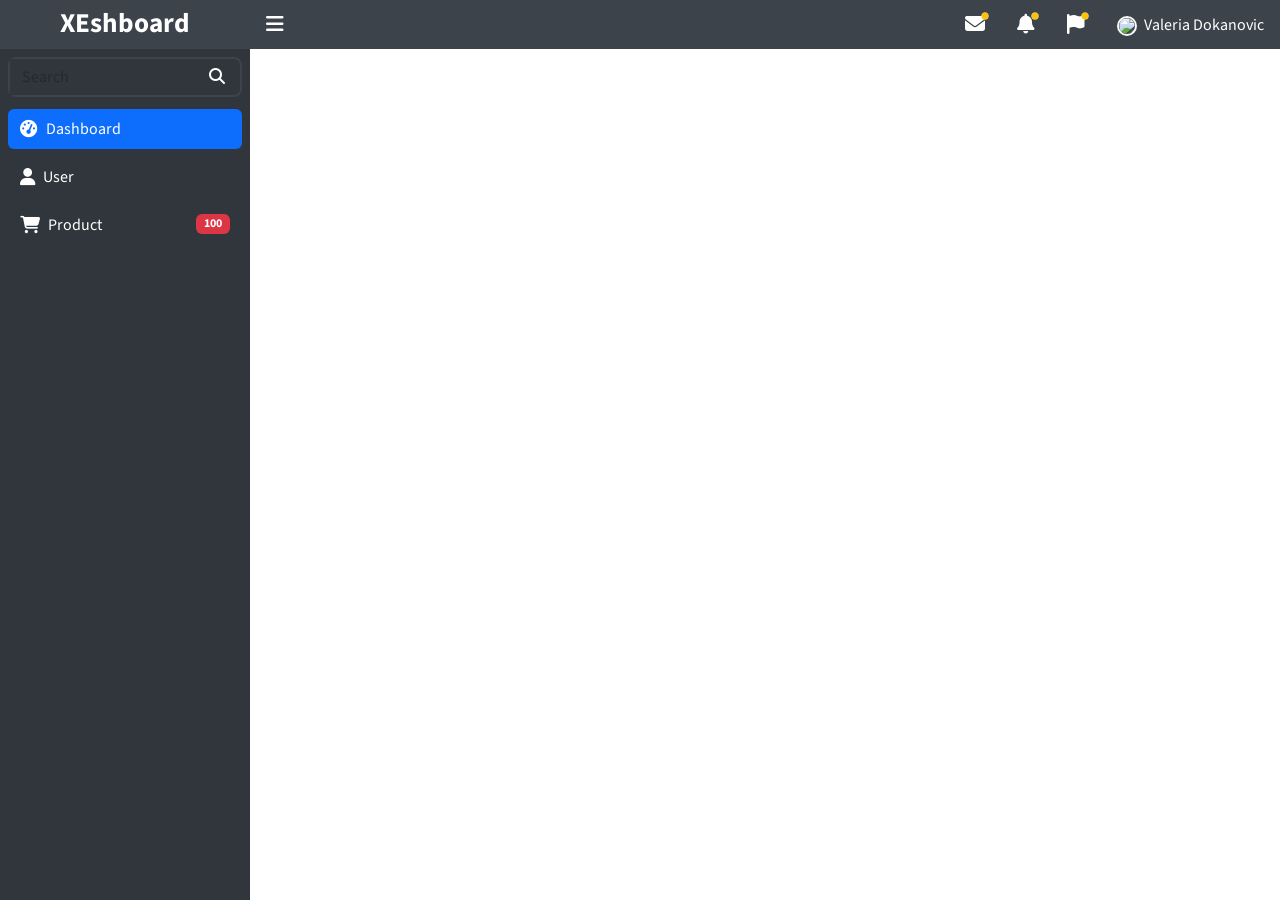
==== index.html @ 542c73c1 "basic file system and basic structure" ====
<!DOCTYPE html>
<html lang="en">

<head>
    <meta charset="UTF-8">
    <meta http-equiv="X-UA-Compatible" content="IE=edge">
    <!-- <meta http-equiv="refresh" content="1"> -->
    <meta name="viewport" content="width=device-width, initial-scale=1.0">
    <link href="https://cdn.jsdelivr.net/npm/bootstrap@5.0.2/dist/css/bootstrap.min.css" rel="stylesheet" integrity="sha384-EVSTQN3/azprG1Anm3QDgpJLIm9Nao0Yz1ztcQTwFspd3yD65VohhpuuCOmLASjC" crossorigin="anonymous">
    <!-- <link rel="stylesheet" href="asset/lib/bs5/bootstrap.min.css"> -->
    <link rel="stylesheet" href="asset/css/style.css">
    <title>XEshboard</title>
</head>

<body>
    <div class="d-flex" id="body-wrapper" data-layout="normal">
        <!-- LEFT BAR START -->
        <section id="left-bar" class="bg-dark-n1">
            <div id="left-bar-in" class="d-flex flex-column h-100">
                <!-- Branding -->
                <div id="lb-brand" class="py-1 bg-dark-n2 text-center text-white fw-bold m-0">
                    <span>XEshboard</span>
                </div>
                <!-- Search Bar -->
                <div id="lb-search-bar"
                    class="d-flex mx-2 my-2 border border-2 rounded-3 border-dark-n2">
                    <div class="w-80">
                        <input type="text"
                            class="form-control shadow-none bg-dark-n1 border-0 text-white w-100 h-100 rounded-0"
                            placeholder="Search">
                    </div>
                    <div class="w-20">
                        <button class="btn btn-outline-primary w-100 h-100 border-0 shadow-none rounded-0 rounded-end text-white">
                            <i class="fas fa-search"></i>
                        </button>
                    </div>
                </div>
                <!-- Left Bar Items -->
                <div id="lb-items">
                    <!-- Simple Element (active) -->
                    <div class="d-flex">
                        <span
                            class="active btn btn-outline-primary d-flex align-items-center w-100 mx-2 my-1 py-2 text-white border-0 text-start">
                            <i class="fas fa-tachometer-alt lb-item-icon"></i>
                            <span class="name ms-2">Dashboard</span>
                        </span>
                    </div>

                    <!-- Simple Element (active) -->
                    <div class="d-flex">
                        <span
                            class="btn btn-outline-primary d-flex align-items-center w-100 mx-2 my-1 py-2 text-white border-0 text-start">
                            <i class="fas fa-user lb-item-icon"></i>
                            <span class="name ms-2">User</span>
                        </span>
                    </div>
                    <!-- Simple Element (with badge) -->
                    <div class="d-flex">
                        <span
                            class="btn btn-outline-primary d-flex align-items-center w-100 mx-2 my-1 py-2 text-white border-0 text-start">
                            <i class="fas fa-cart-shopping lb-item-icon"></i>
                            <span class="name ms-2">Product</span>
                            <span class="badge bg-danger ms-auto">100</span>
                        </span>
                    </div>
                    
                </div>

            </div>
        </section>
        <!-- LEFT BAR END -->

        <!-- MIDDLE SECTION START -->
        <section id="middleSection" class="d-flex w-100 h-100">

            <!-- TOP BAR START -->
            <section id="top-bar" class="bg-dark-n2 w-100 d-flex">
                <!-- Left Bar Close Toggle -->
                <button class="btn btn-outline-primary border-0 rounded-0 text-white px-3 shadow-none">
                    <i class="fas fa-bars fa-lg"></i>
                </button>
                <!-- Message Dropdown -->
                <button class="ms-auto btn btn-outline-primary border-0 rounded-0 text-white px-3 shadow-none">
                    <i class="fas fa-envelope fa-lg position-relative">
                        <span class="indicator"></span>
                    </i>
                </button>
                <!-- Notifications Dropdown -->
                <button class="btn btn-outline-primary border-0 rounded-0 text-white px-3 shadow-none">
                    <i class="fas fa-bell fa-lg position-relative">
                        <span class="indicator"></span>
                    </i>
                </button>
                <!-- Task Dropdown -->
                <button class="btn btn-outline-primary border-0 rounded-0 text-white px-3 shadow-none">
                    <i class="fas fa-flag fa-lg position-relative">
                        <span class="indicator"></span>
                    </i>
                </button>
                <!-- Profile -->
                <Button class="btn btn-outline-primary border-0 rounded-0 text-white px-3 shadow-none py-1">
                    <img src="https://randomuser.me/api/portraits/women/54.jpg" class="rounded-circle img-fluid h-100 border border-light border-2">
                    <span class="ms-1">Valeria Dokanovic</span>
                </Button>
            </section>
            <!-- TOP BAR END -->

            <!-- CONTENT START -->
            <section id="content">

            </section>
            <!-- CONTENT END -->


        </section>
        <!-- MIDDLE SECTION START -->
    </div>



    <script src="https://cdn.jsdelivr.net/npm/bootstrap@5.0.2/dist/js/bootstrap.bundle.min.js" integrity="sha384-MrcW6ZMFYlzcLA8Nl+NtUVF0sA7MsXsP1UyJoMp4YLEuNSfAP+JcXn/tWtIaxVXM" crossorigin="anonymous"></script>
    <!-- <script src="asset/lib/bs5/bootstrap.bundle.min.js"></script> -->
    <script src="asset/js/main.js"></script>


    <!-- Adding icons and fonts at end -->
    <link rel="stylesheet" href="https://cdnjs.cloudflare.com/ajax/libs/font-awesome/6.1.2/css/all.min.css" integrity="sha512-1sCRPdkRXhBV2PBLUdRb4tMg1w2YPf37qatUFeS7zlBy7jJI8Lf4VHwWfZZfpXtYSLy85pkm9GaYVYMfw5BC1A==" crossorigin="anonymous" referrerpolicy="no-referrer" />
    <!-- <link rel="stylesheet" href="asset/lib/fa6/css/all.min.css"> -->
    <link rel="stylesheet"
        href="https://fonts.googleapis.com/css?family=Source+Sans+Pro:300,400,400i,700&amp;display=fallback">
</body>

</html>
---- asset/css/style.css ----
/* 
Rules for writing CSS
1- Donot use camelCase or PascalCase
2- Use following naming converntion :

.elem-name
#elem-name

3- Avoid !important but use it when replacing bootstrap value

*/


* {
    font-family: "Source Sans Pro", -apple-system, BlinkMacSystemFont, "Segoe UI", Roboto, "Helvetica Neue", Arial, sans-serif, "Apple Color Emoji", "Segoe UI Emoji", "Segoe UI Symbol";
}

/* //////////// */
/* Normal LAYOUT */
/* //////////// */

#body-wrapper[data-layout='normal'] {
    min-height: 100vh;
    overflow: hidden auto;
}

/* //////////// */
/* FIXED LAYOUT */
/* //////////// */
#body-wrapper[data-layout='fixed'] {
    min-height: 100vh;
    max-height: 100vh;
    overflow: hidden;
}

#body-wrapper[data-layout='fixed'] #lb-items {
    overflow: visible auto;
}

/* //////////// */
/* Left bar */
/* //////////// */
#left-bar {
    /* z-index: 5; */
    /* box-shadow: 7px 0px 20px -12px black; */
    height: auto;
}

#left-bar-in {
    will-change: width;
    width: 250px;
}

#lb-items>div {
    color: var(--bs-light) !important;
}

#lb-brand {
    font-size: 1.7rem;
}

.lb-item-icon {
    font-size: 1.1rem;
}

/* //////////// */
/* Top bar */
/* //////////// */
#top-bar {
    /* z-index: 10; */
    height: 49px;
}

.indicator::before {
    border: 2px solid var(--bs-light);
    animation: indicator 2s ease infinite;
}

.indicator::after {
    background-color: var(--bs-warning);
}

.indicator::before,
.indicator::after {
    content: '';
    border-radius: 50%;
    transform: translate(-50%,-50%);
    width: 7px;
    height: 7px;
    bottom: 100%;
    left: 100%;
    position: absolute;
    transition: transform 0.5s;
}



/* //////////// */
/* Utilities */
/* //////////// */
.bg-dark-n1 {
    background-color: #30363c !important;
}

.bg-dark-n2 {
    background-color: #3c434b !important;
}

.border-dark-n2 {
    border-color: #3c434b !important;
}

.w-80 {
    width: 80% !important;
}

.w-20 {
    width: 20% !important;
}


/* //////////// */
/* Animations */
/* //////////// */
/* using indicator in top bar items */
@keyframes indicator { 
    0% {
        transform: translate(-50%,-50%) scale(1, 1);
        opacity: 1;
    }


    20% {
        opacity: 1;
    }

    100% {
        transform: translate(-50%,-50%) scale(3, 3);
        opacity: 0;
    }
}

@keyframes blink {
    0% {
        opacity: 0;
    }

    50% {
        opacity: 1;
    }

    100% {
        opacity: 0;
    }
}
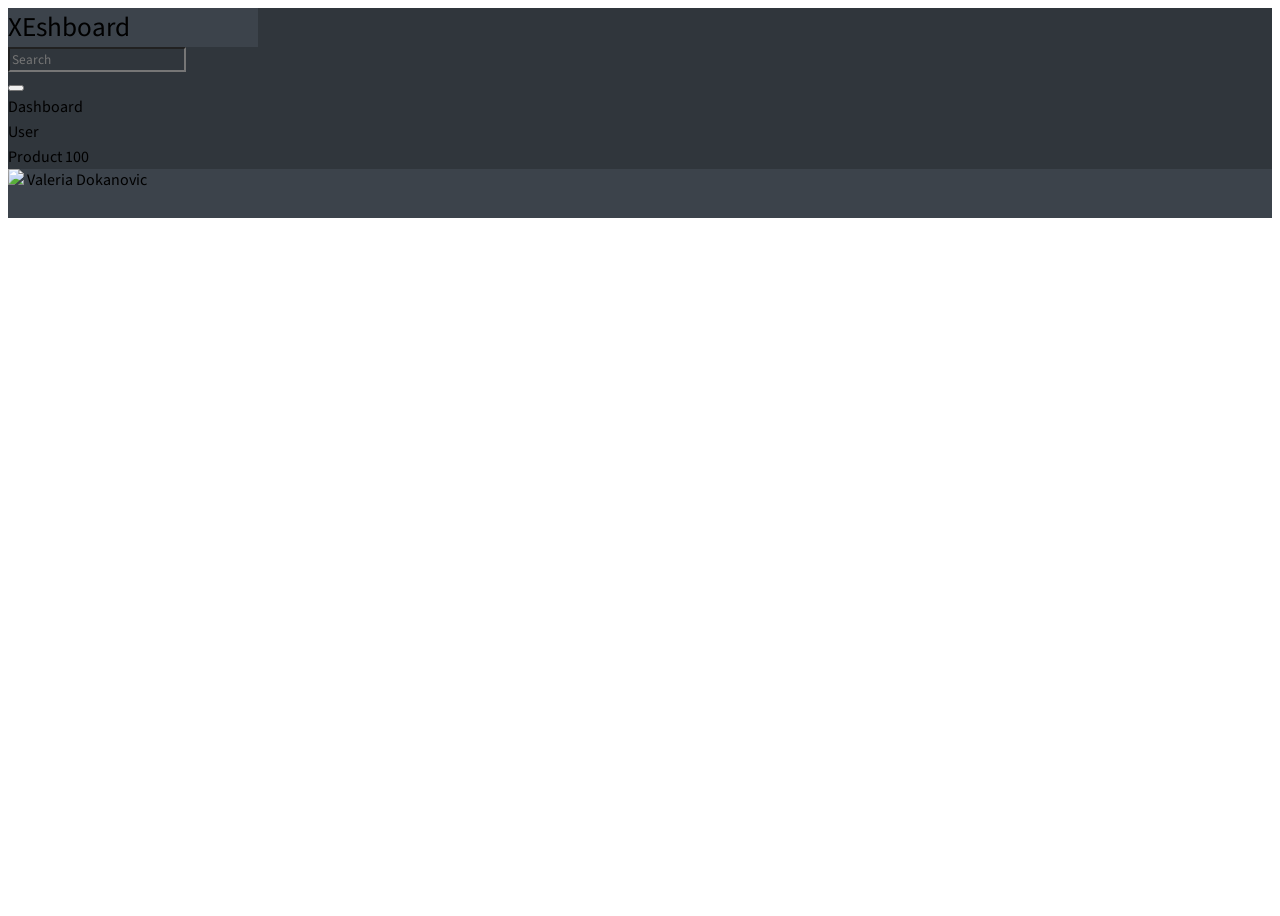
==== commit b5c27a28: "completed topbar and leftbar without functionality" ====
--- a/index.html
+++ b/index.html
@@ -6,8 +6,8 @@
     <meta http-equiv="X-UA-Compatible" content="IE=edge">
     <!-- <meta http-equiv="refresh" content="1"> -->
     <meta name="viewport" content="width=device-width, initial-scale=1.0">
-    <link href="https://cdn.jsdelivr.net/npm/bootstrap@5.0.2/dist/css/bootstrap.min.css" rel="stylesheet" integrity="sha384-EVSTQN3/azprG1Anm3QDgpJLIm9Nao0Yz1ztcQTwFspd3yD65VohhpuuCOmLASjC" crossorigin="anonymous">
-    <!-- <link rel="stylesheet" href="asset/lib/bs5/bootstrap.min.css"> -->
+    <!-- <link href="https://cdn.jsdelivr.net/npm/bootstrap@5.0.2/dist/css/bootstrap.min.css" rel="stylesheet" integrity="sha384-EVSTQN3/azprG1Anm3QDgpJLIm9Nao0Yz1ztcQTwFspd3yD65VohhpuuCOmLASjC" crossorigin="anonymous"> -->
+    <link rel="stylesheet" href="asset/lib/bs5/bootstrap.min.css">
     <link rel="stylesheet" href="asset/css/style.css">
     <title>XEshboard</title>
 </head>
@@ -72,36 +72,35 @@
 
         <!-- MIDDLE SECTION START -->
         <section id="middleSection" class="d-flex w-100 h-100">
-
             <!-- TOP BAR START -->
-            <section id="top-bar" class="bg-dark-n2 w-100 d-flex">
+            <section id="top-bar" class="bg-dark-n2 w-100 d-flex text-white">
                 <!-- Left Bar Close Toggle -->
-                <button class="btn btn-outline-primary border-0 rounded-0 text-white px-3 shadow-none">
+                <div class="btn btn-outline-primary border-0 rounded-0 px-3 d-flex align-items-center text-white">
                     <i class="fas fa-bars fa-lg"></i>
-                </button>
+                </div>
                 <!-- Message Dropdown -->
-                <button class="ms-auto btn btn-outline-primary border-0 rounded-0 text-white px-3 shadow-none">
+                <div class="ms-auto btn btn-outline-primary border-0 rounded-0 px-3 d-flex align-items-center text-white">
                     <i class="fas fa-envelope fa-lg position-relative">
                         <span class="indicator"></span>
                     </i>
-                </button>
+                </div>
                 <!-- Notifications Dropdown -->
-                <button class="btn btn-outline-primary border-0 rounded-0 text-white px-3 shadow-none">
+                <div class="btn btn-outline-primary border-0 rounded-0 px-3 d-flex align-items-center text-white">
                     <i class="fas fa-bell fa-lg position-relative">
                         <span class="indicator"></span>
                     </i>
-                </button>
+                </div>
                 <!-- Task Dropdown -->
-                <button class="btn btn-outline-primary border-0 rounded-0 text-white px-3 shadow-none">
-                    <i class="fas fa-flag fa-lg position-relative">
+                <div class="btn btn-outline-primary border-0 rounded-0 px-3 d-flex align-items-center text-white">
+                    <i class="fas fa-tasks-alt fa-lg position-relative">
                         <span class="indicator"></span>
                     </i>
-                </button>
+                </div>
                 <!-- Profile -->
-                <Button class="btn btn-outline-primary border-0 rounded-0 text-white px-3 shadow-none py-1">
+                <div class="btn btn-outline-primary border-0 rounded-0 px-2 d-flex align-items-center text-white">
                     <img src="https://randomuser.me/api/portraits/women/54.jpg" class="rounded-circle img-fluid h-100 border border-light border-2">
                     <span class="ms-1">Valeria Dokanovic</span>
-                </Button>
+                </div>
             </section>
             <!-- TOP BAR END -->
 
@@ -118,14 +117,14 @@
 
 
 
-    <script src="https://cdn.jsdelivr.net/npm/bootstrap@5.0.2/dist/js/bootstrap.bundle.min.js" integrity="sha384-MrcW6ZMFYlzcLA8Nl+NtUVF0sA7MsXsP1UyJoMp4YLEuNSfAP+JcXn/tWtIaxVXM" crossorigin="anonymous"></script>
-    <!-- <script src="asset/lib/bs5/bootstrap.bundle.min.js"></script> -->
+    <!-- <script src="https://cdn.jsdelivr.net/npm/bootstrap@5.0.2/dist/js/bootstrap.bundle.min.js" integrity="sha384-MrcW6ZMFYlzcLA8Nl+NtUVF0sA7MsXsP1UyJoMp4YLEuNSfAP+JcXn/tWtIaxVXM" crossorigin="anonymous"></script> -->
+    <script src="asset/lib/bs5/bootstrap.bundle.min.js"></script>
     <script src="asset/js/main.js"></script>
 
 
     <!-- Adding icons and fonts at end -->
-    <link rel="stylesheet" href="https://cdnjs.cloudflare.com/ajax/libs/font-awesome/6.1.2/css/all.min.css" integrity="sha512-1sCRPdkRXhBV2PBLUdRb4tMg1w2YPf37qatUFeS7zlBy7jJI8Lf4VHwWfZZfpXtYSLy85pkm9GaYVYMfw5BC1A==" crossorigin="anonymous" referrerpolicy="no-referrer" />
-    <!-- <link rel="stylesheet" href="asset/lib/fa6/css/all.min.css"> -->
+    <!-- <link rel="stylesheet" href="https://cdnjs.cloudflare.com/ajax/libs/font-awesome/6.1.2/css/all.min.css" integrity="sha512-1sCRPdkRXhBV2PBLUdRb4tMg1w2YPf37qatUFeS7zlBy7jJI8Lf4VHwWfZZfpXtYSLy85pkm9GaYVYMfw5BC1A==" crossorigin="anonymous" referrerpolicy="no-referrer" /> -->
+    <link rel="stylesheet" href="asset/lib/fa6/css/all.min.css">
     <link rel="stylesheet"
         href="https://fonts.googleapis.com/css?family=Source+Sans+Pro:300,400,400i,700&amp;display=fallback">
 </body>
--- a/asset/css/style.css
+++ b/asset/css/style.css
@@ -70,6 +70,10 @@
     /* z-index: 10; */
     height: 49px;
 }
+
+/* #top-bar > div{
+    line-height: attr(height);
+} */
 
 .indicator::before {
     border: 2px solid var(--bs-light);
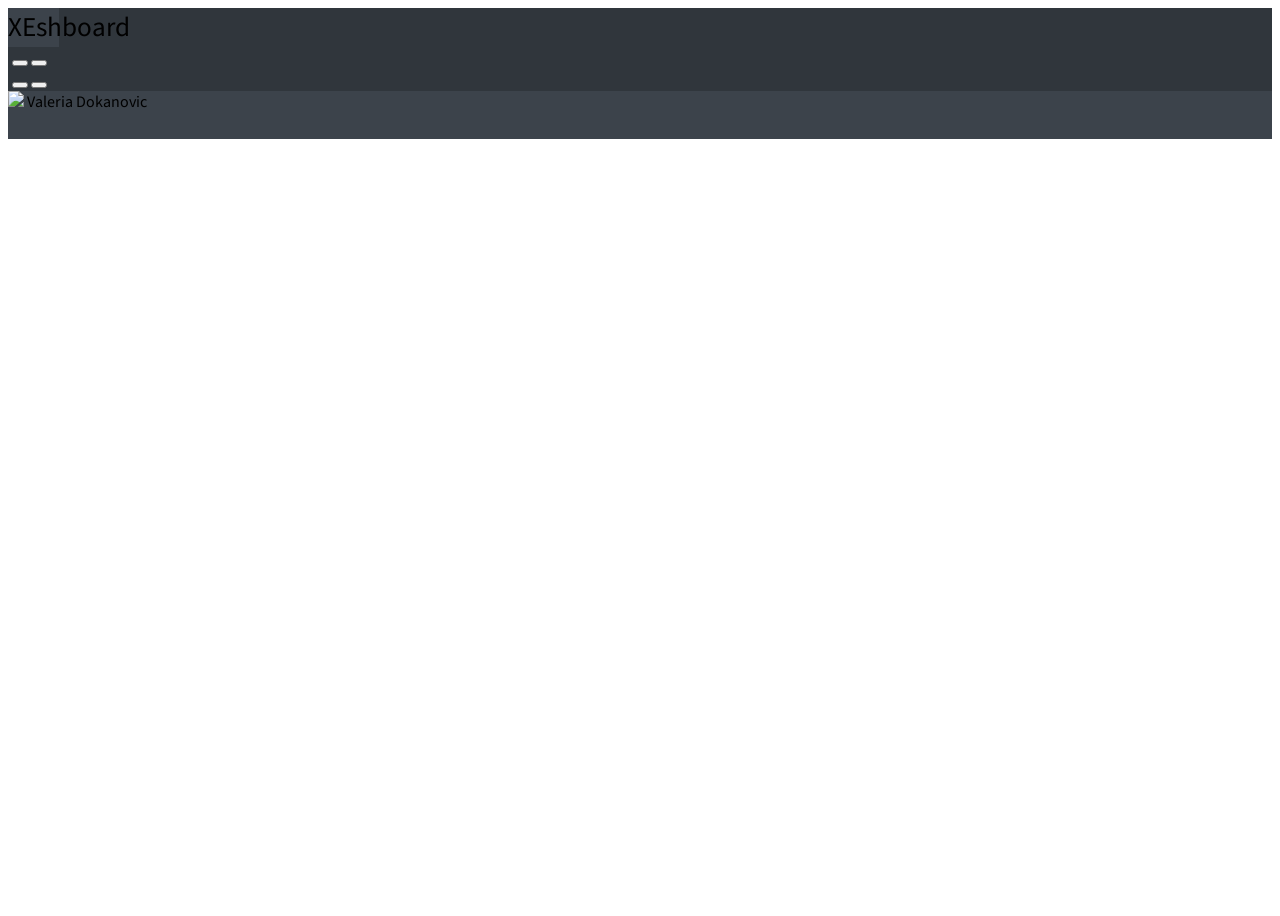
==== commit e3471030: "left bar complete" ====
--- a/index.html
+++ b/index.html
@@ -15,8 +15,8 @@
 <body>
     <div class="d-flex" id="body-wrapper" data-layout="normal">
         <!-- LEFT BAR START -->
-        <section id="left-bar" class="bg-dark-n1">
-            <div id="left-bar-in" class="d-flex flex-column h-100">
+        <section id="left-bar" class="bg-dark-n1" data-display="compact">
+            <div id="left-bar-in" class="d-flex flex-column h-100 position-relative">
                 <!-- Branding -->
                 <div id="lb-brand" class="py-1 bg-dark-n2 text-center text-white fw-bold m-0">
                     <span>XEshboard</span>
@@ -38,33 +38,46 @@
                 <!-- Left Bar Items -->
                 <div id="lb-items">
                     <!-- Simple Element (active) -->
-                    <div class="d-flex">
-                        <span
-                            class="active btn btn-outline-primary d-flex align-items-center w-100 mx-2 my-1 py-2 text-white border-0 text-start">
-                            <i class="fas fa-tachometer-alt lb-item-icon"></i>
-                            <span class="name ms-2">Dashboard</span>
-                        </span>
-                    </div>
-
-                    <!-- Simple Element (active) -->
-                    <div class="d-flex">
-                        <span
-                            class="btn btn-outline-primary d-flex align-items-center w-100 mx-2 my-1 py-2 text-white border-0 text-start">
-                            <i class="fas fa-user lb-item-icon"></i>
-                            <span class="name ms-2">User</span>
-                        </span>
+                    <div class="active btn btn-outline-primary d-flex align-items-center mx-2 my-1 py-2 text-white border-0">
+                        <i class="fas fa-tachometer-alt"></i>
+                        <span class="name ms-2">Dashboard</span>
+                    </div>
+                    <!-- Simple Element -->
+                    <div class="btn btn-outline-primary d-flex align-items-center mx-2 my-1 py-2 text-white border-0">
+                        <i class="fas fa-user"></i>
+                        <span class="name ms-2">User</span>
                     </div>
                     <!-- Simple Element (with badge) -->
-                    <div class="d-flex">
-                        <span
-                            class="btn btn-outline-primary d-flex align-items-center w-100 mx-2 my-1 py-2 text-white border-0 text-start">
-                            <i class="fas fa-cart-shopping lb-item-icon"></i>
-                            <span class="name ms-2">Product</span>
-                            <span class="badge bg-danger ms-auto">100</span>
-                        </span>
+                    <div class="btn btn-outline-primary d-flex align-items-center mx-2 my-1 py-2 text-white border-0">
+                        <i class="fas fa-cart-shopping"></i>
+                        <span class="name ms-2">Product</span>
+                        <span class="badge bg-danger ms-auto">100</span>
                     </div>
                     
                 </div>
+                <!-- Left Bar bottom panel -->
+                <div id="lb-bottom-icons" class="d-flex justify-content-between mt-auto border-top border-dark-n2 ">
+                    <button class="btn btn-outline-info px-3 my-2 text-white border-0"><i class="fas fa-gear fa-sm"></i></button>
+                    <button class="btn btn-outline-success px-3 my-2 text-white border-0"><i class="fas fa-expand fa-sm"></i></button>
+                    <button class="btn btn-outline-warning px-3 my-2 text-white border-0"><i class="fas fa-lock fa-sm"></i></button>
+                    <button class="btn btn-outline-danger px-3 my-2 text-white border-0"><i class="fas fa-sign-out fa-sm"></i></button>
+                </div>
+                <!-- Left bar setting panel (small panel) -->
+                <div id="lb-config-panel" class="position-absolute top-50 translate-middle-y">
+                    <div class="px-1 btn-primary position-relative">
+                        <i class="fas fa-thumb-tack fa-2xs"></i>
+                        <i class="fas fa-slash fa-sm position-absolute top-50 start-50 translate-middle text-light"></i>
+                    </div>
+                    <div class="px-1 btn-primary position-relative">
+                        <i class="fas fa-arrow-alt-circle-left fa-2xs"></i>
+                        <i class="fas fa-slash fa-sm position-absolute top-50 start-50 translate-middle text-light"></i>
+                    </div>
+                    <div class="px-1 btn-primary position-relative">
+                        <i class="fas fa-mouse fa-2xs"></i>
+                        <i class="fas fa-slash fa-sm position-absolute top-50 start-50 translate-middle text-light"></i>
+                    </div>
+                </div>
+
 
             </div>
         </section>
@@ -75,31 +88,208 @@
             <!-- TOP BAR START -->
             <section id="top-bar" class="bg-dark-n2 w-100 d-flex text-white">
                 <!-- Left Bar Close Toggle -->
-                <div class="btn btn-outline-primary border-0 rounded-0 px-3 d-flex align-items-center text-white">
+                <div onclick="toggleLayout()" class="btn btn-outline-primary border-0 rounded-0 px-3 d-flex align-items-center text-white">
                     <i class="fas fa-bars fa-lg"></i>
                 </div>
                 <!-- Message Dropdown -->
-                <div class="ms-auto btn btn-outline-primary border-0 rounded-0 px-3 d-flex align-items-center text-white">
+                <div tabindex="-1" class="shadow-none ms-auto btn btn-outline-primary border-0 rounded-0 px-3 d-flex align-items-center text-white position-relative tb-item">
+                    <!-- icon -->
                     <i class="fas fa-envelope fa-lg position-relative">
                         <span class="indicator"></span>
                     </i>
+                    <!-- dropdown menu -->
+                    <div class="position-absolute top-100 end-0 text-dark bg-white shadow rounded-3 overflow-hidden tb-dropdown-menu" style="width: 19rem;">
+                        <!-- header -->
+                        <div class="py-2 bg-light-1 text-secondary">
+                            <span>You hav 10 new messages</span>
+                        </div>
+                        <!-- content -->
+                        <div>
+                            <!-- item -->
+                            <a href="#" class="d-flex align-items-center px-3 py-2 to-light-1 border-bottom">
+                                <!-- img -->
+                                <img src="https://randomuser.me/portraits/men/40.jpg" class="img-fluid rounded-circle"
+                                    style="width: 50px;height: 50px;">
+                                <!-- body -->
+                                <div class="d-flex flex-column ms-2 w-100 text-start overflow-hidden">
+                                    <!-- name & receiving-time -->
+                                    <div class="d-flex w-100 align-items-center">
+                                        <span class="fw-bold text-black-50">kevin Mitnick</span>
+                                        <i class="fas fa-clock fa-2xs ms-auto text-secondary"></i>
+                                        <span class="fa-2xs ms-1 text-secondary">5 min</span>
+                                    </div>
+                                    <!-- message -->
+                                    <span class="text-nowrap text-overflow-ellipsis overflow-hidden text-black-50">Lorem, ipsum dolor sit amet consectetur
+                                        adipisicing elit. Assumenda eaque corporis nemo deleniti sed. Vero sunt ab eum porro deserunt.</span>
+                                </div>
+                            </a>
+                            <!-- item -->
+                            <a href="#" class="d-flex align-items-center px-3 py-2 to-light-1 border-bottom">
+                                <!-- img -->
+                                <img src="https://randomuser.me/portraits/men/40.jpg" class="img-fluid rounded-circle"
+                                    style="width: 50px;height: 50px;">
+                                <!-- body -->
+                                <div class="d-flex flex-column ms-2 w-100 text-start overflow-hidden">
+                                    <!-- name & receiving-time -->
+                                    <div class="d-flex w-100 align-items-center">
+                                        <span class="fw-bold text-black-50">kevin Mitnick</span>
+                                        <i class="fas fa-clock fa-2xs ms-auto text-secondary"></i>
+                                        <span class="fa-2xs ms-1 text-secondary">5 min</span>
+                                    </div>
+                                    <!-- message -->
+                                    <span class="text-nowrap text-overflow-ellipsis overflow-hidden text-black-50">Lorem, ipsum dolor sit amet consectetur
+                                        adipisicing elit. Assumenda eaque corporis nemo deleniti sed. Vero sunt ab eum porro deserunt.</span>
+                                </div>
+                            </a>
+                            <!-- item -->
+                            <a href="#" class="d-flex align-items-center px-3 py-2 to-light-1 border-bottom">
+                                <!-- img -->
+                                <img src="https://randomuser.me/portraits/men/40.jpg" class="img-fluid rounded-circle"
+                                    style="width: 50px;height: 50px;">
+                                <!-- body -->
+                                <div class="d-flex flex-column ms-2 w-100 text-start overflow-hidden">
+                                    <!-- name & receiving-time -->
+                                    <div class="d-flex w-100 align-items-center">
+                                        <span class="fw-bold text-black-50">kevin Mitnick</span>
+                                        <i class="fas fa-clock fa-2xs ms-auto text-secondary"></i>
+                                        <span class="fa-2xs ms-1 text-secondary">5 min</span>
+                                    </div>
+                                    <!-- message -->
+                                    <span class="text-nowrap text-overflow-ellipsis overflow-hidden text-black-50">Lorem, ipsum dolor sit amet consectetur
+                                        adipisicing elit. Assumenda eaque corporis nemo deleniti sed. Vero sunt ab eum porro deserunt.</span>
+                                </div>
+                            </a>
+                        </div>
+                        <!-- Footer -->
+                        <a href="#" class="d-block to-primary py-2">
+                            <span>See all messages</span>
+                        </a>                        
+                    </div>
                 </div>
                 <!-- Notifications Dropdown -->
-                <div class="btn btn-outline-primary border-0 rounded-0 px-3 d-flex align-items-center text-white">
+                <div tabindex="-1" class="shadow-none btn btn-outline-primary border-0 rounded-0 px-3 d-flex align-items-center text-white position-relative tb-item">
                     <i class="fas fa-bell fa-lg position-relative">
                         <span class="indicator"></span>
                     </i>
+                    <!-- dropdown menu -->
+                    <div class="position-absolute top-100 end-0 text-dark bg-white shadow rounded-3 overflow-hidden tb-dropdown-menu" style="width: 19rem;">
+                        <!-- header -->
+                        <div class="py-2 bg-light-1 text-secondary">
+                            <span>You hav 5 new notifications</span>
+                        </div>
+                        <!-- content -->
+                        <div>
+                            <!-- item -->
+                            <div class="d-flex align-items-center p-2 to-light-1 border-bottom">
+                                <i class="fas fa-user-plus fs-sm text-info"></i>
+                                <span class="ms-2 text-black-50 text-nowrap text-overflow-ellipsis overflow-hidden">A new user added</span>
+                            </div>
+                            <!-- item -->
+                            <div class="d-flex align-items-center p-2 to-light-1 border-bottom">
+                                <i class="fas fa-hammer fs-sm text-warning"></i>
+                                <span class="ms-2 text-black-50 text-nowrap text-overflow-ellipsis overflow-hidden">server need fixes</span>
+                            </div>
+                            <!-- item -->
+                            <div class="d-flex align-items-center p-2 to-light-1 border-bottom">
+                                <i class="fas fa-skull-crossbones fs-sm text-danger"></i>
+                                <span class="ms-2 text-black-50 text-nowrap text-overflow-ellipsis overflow-hidden">Lorem ipsum dolor sit amet consectetur adipisicing elit. Nisi praesentium fugit dolorem officia deserunt corporis.</span>
+                            </div>
+                            <!-- item -->
+                            <div class="d-flex align-items-center p-2 to-light-1 border-bottom">
+                                <i class="fas fa-skull-crossbones fs-sm text-danger"></i>
+                                <span class="ms-2 text-black-50 text-nowrap text-overflow-ellipsis overflow-hidden">Lorem ipsum dolor sit amet consectetur adipisicing elit. Nisi praesentium fugit dolorem officia deserunt corporis.</span>
+                            </div>
+                            <!-- item -->
+                            <div class="d-flex align-items-center p-2 to-light-1 border-bottom">
+                                <i class="fas fa-skull-crossbones fs-sm text-danger"></i>
+                                <span class="ms-2 text-black-50 text-nowrap text-overflow-ellipsis overflow-hidden">Lorem ipsum dolor sit amet consectetur adipisicing elit. Nisi praesentium fugit dolorem officia deserunt corporis.</span>
+                            </div>
+                        </div>
+                        <!-- Footer -->
+                        <a href="#" class="d-block to-primary py-2">
+                            <span>See all notifications</span>
+                        </a>                        
+                    </div>
                 </div>
                 <!-- Task Dropdown -->
-                <div class="btn btn-outline-primary border-0 rounded-0 px-3 d-flex align-items-center text-white">
+                <div tabindex="-1" class="shadow-none btn btn-outline-primary border-0 rounded-0 px-3 d-flex align-items-center text-white position-relative tb-item">
                     <i class="fas fa-tasks-alt fa-lg position-relative">
                         <span class="indicator"></span>
                     </i>
+                    <!-- dropdown menu -->
+                    <div class="position-absolute top-100 end-0 text-dark bg-white shadow rounded-3 overflow-hidden tb-dropdown-menu" style="width: 19rem;">
+                        <!-- header -->
+                        <div class="py-2 bg-light-1 text-secondary">
+                            <span>You have 3 tasks</span>
+                        </div>
+                        <!-- content -->
+                        <div>
+                            <!-- item -->
+                            <div class="d-flex flex-column p-2 to-light-1 border-bottom">
+                                <div class="d-flex w-100 text-black-50 align-items-center">
+                                    <span>Use Bootstrap instead of JS & CSS</span>
+                                    <span class="ms-auto fa-sm">10%</span>
+                                </div>
+                                <div class="progress" style="height: 8px;">
+                                    <div class="progress-bar bg-warning" role="progressbar" style="width: 10%" aria-valuenow="25" aria-valuemin="0" aria-valuemax="100"></div>
+                                </div>
+                            </div>
+                            <!-- item -->
+                            <div class="d-flex flex-column p-2 to-light-1 border-bottom">
+                                <div class="d-flex w-100 text-black-50 align-items-center">
+                                    <span>Donot use custom CSS</span>
+                                    <span class="ms-auto fa-sm">100%</span>
+                                </div>
+                                <div class="progress" style="height: 8px;">
+                                    <div class="progress-bar bg-success" role="progressbar" style="width: 100%" aria-valuenow="25" aria-valuemin="0" aria-valuemax="100"></div>
+                                </div>
+                            </div>
+                            <!-- item -->
+                            <div class="d-flex flex-column p-2 to-light-1 border-bottom">
+                                <div class="d-flex w-100 text-black-50 align-items-center">
+                                    <span>Write manageable code</span>
+                                    <span class="ms-auto fa-sm">5%</span>
+                                </div>
+                                <div class="progress" style="height: 8px;">
+                                    <div class="progress-bar bg-danger" role="progressbar" style="width: 5%" aria-valuenow="25" aria-valuemin="0" aria-valuemax="100"></div>
+                                </div>
+                            </div>
+                        </div>
+                        <!-- Footer -->
+                        <a class="d-block to-primary py-2">
+                            <span>See all tasks</span>
+                        </a>                        
+                    </div>
                 </div>
                 <!-- Profile -->
-                <div class="btn btn-outline-primary border-0 rounded-0 px-2 d-flex align-items-center text-white">
-                    <img src="https://randomuser.me/api/portraits/women/54.jpg" class="rounded-circle img-fluid h-100 border border-light border-2">
+                <div tabindex="-1" class="shadow-none btn btn-outline-primary border-0 rounded-0 px-2 d-flex align-items-center text-white position-relative tb-item">
+                    <img src="https://randomuser.me/api/portraits/men/12.jpg" class="rounded-circle img-fluid h-100 border border-light border-2">
                     <span class="ms-1">Valeria Dokanovic</span>
+                    <!-- dropdown menu -->
+                    <div class="position-absolute top-100 end-0 text-center text-dark bg-white shadow rounded-3 overflow-hidden tb-dropdown-menu"
+                        style="width: 17rem;">
+                        <div class="d-flex flex-column">
+                            <img src="https://randomuser.me/api/portraits/men/12.jpg" width="100px" height="100px"
+                                class="mx-auto mt-2 mb-1 rounded-circle img-fluid">
+                            <span class="h5 m-0">Valeria Dokanovic</span>
+                            <span class="text-muted mb-2">Innovative 3d artist</span>
+                            <div class="text-start border-top">
+                                <a href="#" class="d-block text-secondary to-primary py-1 px-3 border-bottom">
+                                    <i class="fas fa-user fa-sm"></i>
+                                    <span class="ms-1">Profile</span>
+                                </a>
+                                <a href="#" class="d-block text-secondary to-primary py-1 px-3 border-bottom">
+                                    <i class="fas fa-birthday-cake fa-sm"></i>
+                                    <span class="ms-1">Extra</span>
+                                </a>
+                                <a href="#" class="d-block text-secondary to-primary py-1 px-3">
+                                    <i class="fas fa-sign-out fa-sm"></i>
+                                    <span class="ms-1">Log out</span>
+                                </a>
+                            </div>
+                        </div>
+                    
+                    </div>
                 </div>
             </section>
             <!-- TOP BAR END -->
@@ -113,6 +303,8 @@
 
         </section>
         <!-- MIDDLE SECTION START -->
+        <!-- RIGHT BAR STARTED -->
+        <!-- RIGHT BAR END -->
     </div>
 
 
@@ -122,6 +314,22 @@
     <script src="asset/js/main.js"></script>
 
 
+
+    <script src="asset/lib/tinymce6/tinymce.min.js"></script>
+    <!-- <script src="https://cdn.tiny.cloud/1/n21j8x7iwpn5q7ps6tju4ojlc97a7gb4xjy84yk6ioe0qpeq/tinymce/6/tinymce.min.js" referrerpolicy="origin"></script> -->
+    
+    <!-- <script>
+        tinymce.init({
+          selector: 'textarea',
+          plugins: 'a11ychecker advcode casechange export formatpainter image editimage linkchecker autolink lists checklist media mediaembed pageembed permanentpen powerpaste table advtable tableofcontents tinycomments tinymcespellchecker',
+          toolbar: 'a11ycheck addcomment showcomments casechange checklist code export formatpainter image editimage pageembed permanentpen table tableofcontents',
+          toolbar_mode: 'floating',
+          tinycomments_mode: 'embedded',
+          tinycomments_author: 'Author name',
+        });
+      </script> -->
+
+      
     <!-- Adding icons and fonts at end -->
     <!-- <link rel="stylesheet" href="https://cdnjs.cloudflare.com/ajax/libs/font-awesome/6.1.2/css/all.min.css" integrity="sha512-1sCRPdkRXhBV2PBLUdRb4tMg1w2YPf37qatUFeS7zlBy7jJI8Lf4VHwWfZZfpXtYSLy85pkm9GaYVYMfw5BC1A==" crossorigin="anonymous" referrerpolicy="no-referrer" /> -->
     <link rel="stylesheet" href="asset/lib/fa6/css/all.min.css">
--- a/asset/css/style.css
+++ b/asset/css/style.css
@@ -15,6 +15,7 @@
     font-family: "Source Sans Pro", -apple-system, BlinkMacSystemFont, "Segoe UI", Roboto, "Helvetica Neue", Arial, sans-serif, "Apple Color Emoji", "Segoe UI Emoji", "Segoe UI Symbol";
 }
 
+
 /* //////////// */
 /* Normal LAYOUT */
 /* //////////// */
@@ -41,39 +42,93 @@
 /* Left bar */
 /* //////////// */
 #left-bar {
-    /* z-index: 5; */
-    /* box-shadow: 7px 0px 20px -12px black; */
     height: auto;
 }
 
 #left-bar-in {
     will-change: width;
-    width: 250px;
-}
-
-#lb-items>div {
-    color: var(--bs-light) !important;
+    width: 16rem;
 }
 
 #lb-brand {
     font-size: 1.7rem;
 }
 
-.lb-item-icon {
-    font-size: 1.1rem;
+#lb-items > div, #lb-bottom-icons{
+    flex-direction: row;
+    padding-left: 0.5rem;
+    padding-right: 0.5rem;
+}
+
+#lb-bottom-icons > button{
+    box-shadow: 0px 4px 10px 0px black;
+}
+#lb-config-panel{
+    left: 16rem;
+    opacity: 0;
+}
+#lb-config-panel, #lb-config-panel > div > i:nth-child(2){
+    display: none;
+}
+
+/* ///////////////////// */
+/* left bar interactions */
+/* ///////////////////// */
+
+#left-bar-in:hover > #lb-config-panel{
+    display: block;
+    animation: fx_show 200ms linear 1 forwards;
+}
+
+/* compact left bar  */
+
+#left-bar[data-display='compact'] #left-bar-in{
+    width: 3.2rem;
+}
+
+#left-bar[data-display='compact'] #lb-items > div,
+#left-bar[data-display='compact'] #lb-bottom-icons{
+    flex-direction: column;
+}
+
+#left-bar[data-display='compact'] #lb-items > div > .name,
+#left-bar[data-display='compact'] #lb-items > div > .badge,
+#left-bar[data-display='compact'] #lb-search-bar{
+    display: none!important;
+}
+
+#left-bar[data-display='compact'] #lb-bottom-icons{
+    padding-left: 0.25rem;
+    padding-right: 0.25rem;
+}
+#left-bar[data-display='compact'] #lb-bottom-icons > button{
+    box-shadow: none;
+}
+
+#left-bar[data-display='compact'] #left-bar-in > #lb-config-panel{
+    left: 3.2rem;
 }
 
 /* //////////// */
 /* Top bar */
 /* //////////// */
 #top-bar {
-    /* z-index: 10; */
-    height: 49px;
-}
-
-/* #top-bar > div{
-    line-height: attr(height);
-} */
+    height: 3rem;
+}
+.tb-item:focus, .tb-item:focus-within{
+    background-color: var(--bs-primary)!important;
+    color: var(--bs-white)!important;
+}
+.tb-dropdown-menu a{
+    text-decoration: none;
+}
+
+.tb-item .tb-dropdown-menu{
+    display: none;
+}
+.tb-item:focus .tb-dropdown-menu, .tb-dropdown-menu:hover, .tb-dropdown-menu:focus, .tb-dropdown-menu:focus-within{
+    display: block;
+}
 
 .indicator::before {
     border: 2px solid var(--bs-light);
@@ -121,8 +176,20 @@
 .w-20 {
     width: 20% !important;
 }
-
-
+.text-overflow-ellipsis{
+    text-overflow: ellipsis;
+}
+.to-primary,.to-light-1{
+    background-color: transparent;
+    transition: color .15s ease-in-out,background-color .15s ease-in-out,border-color .15s ease-in-out,box-shadow .15s ease-in-out;
+}
+.to-primary:hover{
+    background-color: var(--bs-primary)!important;
+    color: var(--bs-white)!important;
+}
+.to-light-1:hover, .bg-light-1{
+    background-color: #ecf0f3!important;
+}
 /* //////////// */
 /* Animations */
 /* //////////// */
@@ -143,17 +210,8 @@
         opacity: 0;
     }
 }
-
-@keyframes blink {
-    0% {
-        opacity: 0;
-    }
-
-    50% {
+@keyframes fx_show {
+    to {
         opacity: 1;
     }
-
-    100% {
-        opacity: 0;
-    }
-}+}
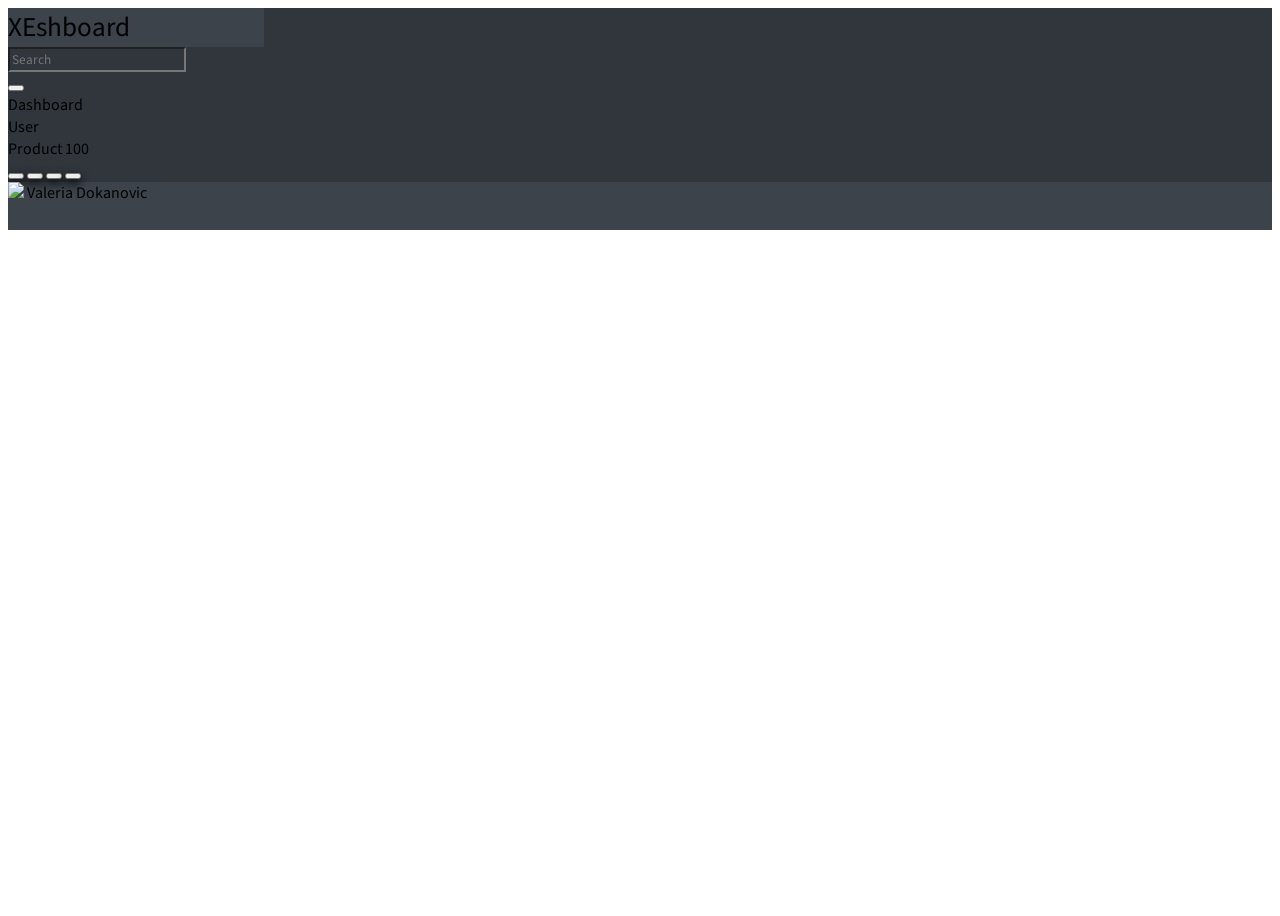
==== commit 6c3115fa: "left bar all modes complete" ====
--- a/index.html
+++ b/index.html
@@ -13,14 +13,20 @@
 </head>
 
 <body>
+    <!-- 
+        layout : normal, fixed
+     -->
     <div class="d-flex" id="body-wrapper" data-layout="normal">
         <!-- LEFT BAR START -->
-        <section id="left-bar" class="bg-dark-n1" data-display="compact">
+        <!-- 
+            display : close, compact, normal
+            overlay : false, true
+            interaction : normal, mouse-over
+         -->
+        <section id="left-bar" class="bg-dark-n1 start-0" data-display="normal" data-overlay="false" data-interaction="normal">
             <div id="left-bar-in" class="d-flex flex-column h-100 position-relative">
                 <!-- Branding -->
-                <div id="lb-brand" class="py-1 bg-dark-n2 text-center text-white fw-bold m-0">
-                    <span>XEshboard</span>
-                </div>
+                <div id="lb-brand" class="py-1 bg-dark-n2 text-center text-white fw-bold m-0"></div>
                 <!-- Search Bar -->
                 <div id="lb-search-bar"
                     class="d-flex mx-2 my-2 border border-2 rounded-3 border-dark-n2">
@@ -38,17 +44,17 @@
                 <!-- Left Bar Items -->
                 <div id="lb-items">
                     <!-- Simple Element (active) -->
-                    <div class="active btn btn-outline-primary d-flex align-items-center mx-2 my-1 py-2 text-white border-0">
+                    <div class="active btn btn-outline-primary d-flex align-items-center mx-2 p-2 my-1 text-white border-0">
                         <i class="fas fa-tachometer-alt"></i>
                         <span class="name ms-2">Dashboard</span>
                     </div>
                     <!-- Simple Element -->
-                    <div class="btn btn-outline-primary d-flex align-items-center mx-2 my-1 py-2 text-white border-0">
+                    <div class="btn btn-outline-primary d-flex align-items-center mx-2 p-2 my-1 text-white border-0">
                         <i class="fas fa-user"></i>
                         <span class="name ms-2">User</span>
                     </div>
                     <!-- Simple Element (with badge) -->
-                    <div class="btn btn-outline-primary d-flex align-items-center mx-2 my-1 py-2 text-white border-0">
+                    <div class="btn btn-outline-primary d-flex align-items-center mx-2 p-2 my-1 text-white border-0">
                         <i class="fas fa-cart-shopping"></i>
                         <span class="name ms-2">Product</span>
                         <span class="badge bg-danger ms-auto">100</span>
@@ -56,11 +62,11 @@
                     
                 </div>
                 <!-- Left Bar bottom panel -->
-                <div id="lb-bottom-icons" class="d-flex justify-content-between mt-auto border-top border-dark-n2 ">
-                    <button class="btn btn-outline-info px-3 my-2 text-white border-0"><i class="fas fa-gear fa-sm"></i></button>
-                    <button class="btn btn-outline-success px-3 my-2 text-white border-0"><i class="fas fa-expand fa-sm"></i></button>
-                    <button class="btn btn-outline-warning px-3 my-2 text-white border-0"><i class="fas fa-lock fa-sm"></i></button>
-                    <button class="btn btn-outline-danger px-3 my-2 text-white border-0"><i class="fas fa-sign-out fa-sm"></i></button>
+                <div id="lb-bottom-icons" class="d-flex justify-content-between mt-auto border-top border-dark-n2 px-2">
+                    <button class="btn btn-outline-info px-3 my-1 text-white border-0"><i class="fas fa-gear fa-sm"></i></button>
+                    <button class="btn btn-outline-success px-3 my-1 text-white border-0"><i class="fas fa-expand fa-sm"></i></button>
+                    <button class="btn btn-outline-warning px-3 my-1 text-white border-0"><i class="fas fa-lock fa-sm"></i></button>
+                    <button class="btn btn-outline-danger px-3 my-1 text-white border-0"><i class="fas fa-sign-out fa-sm"></i></button>
                 </div>
                 <!-- Left bar setting panel (small panel) -->
                 <div id="lb-config-panel" class="position-absolute top-50 translate-middle-y">
--- a/asset/css/style.css
+++ b/asset/css/style.css
@@ -7,6 +7,7 @@
 #elem-name
 
 3- Avoid !important but use it when replacing bootstrap value
+4- Use rem instead of px
 
 */
 
@@ -48,16 +49,20 @@
 #left-bar-in {
     will-change: width;
     width: 16rem;
+    transition: width 250ms, opacity 250ms;
 }
 
 #lb-brand {
     font-size: 1.7rem;
 }
+/* temporary strt */
+#lb-brand::before{
+    content: 'XEshboard';
+}
+/* temporary end */
 
 #lb-items > div, #lb-bottom-icons{
     flex-direction: row;
-    padding-left: 0.5rem;
-    padding-right: 0.5rem;
 }
 
 #lb-bottom-icons > button{
@@ -85,11 +90,40 @@
 #left-bar[data-display='compact'] #left-bar-in{
     width: 3.2rem;
 }
-
+/* temporary strt */
+#left-bar[data-display='compact'] #lb-brand::before{
+    content: 'XE';
+}
+/* temporary end */
 #left-bar[data-display='compact'] #lb-items > div,
 #left-bar[data-display='compact'] #lb-bottom-icons{
     flex-direction: column;
 }
+
+#left-bar[data-display='compact'] #lb-items > div{
+    margin-left: 0.25rem!important;
+    margin-right: 0.25rem!important;
+}
+/* #left-bar[data-display='compact'] #lb-items > div{
+    margin-left: 0rem!important;
+    margin-right: 0rem!important;
+    padding-top: 0.6rem!important;
+    padding-bottom: 0.6rem!important;
+    border-radius: 0;
+    position: relative;
+} */
+/* #left-bar[data-display='compact'] #lb-items > div:hover .name{
+    position: absolute;
+    background: inherit;
+    display: block!important;
+    height: 100%;
+    top: 0;
+    left: 80%;
+    width: 12.8rem;
+    border-radius: 0px 10px 10px 0px;
+    opacity: 0;
+    animation: fx_show 200ms linear 1 forwards;
+} */
 
 #left-bar[data-display='compact'] #lb-items > div > .name,
 #left-bar[data-display='compact'] #lb-items > div > .badge,
@@ -98,8 +132,8 @@
 }
 
 #left-bar[data-display='compact'] #lb-bottom-icons{
-    padding-left: 0.25rem;
-    padding-right: 0.25rem;
+    padding-left: 0.25rem!important;
+    padding-right: 0.25rem!important;
 }
 #left-bar[data-display='compact'] #lb-bottom-icons > button{
     box-shadow: none;
@@ -107,6 +141,27 @@
 
 #left-bar[data-display='compact'] #left-bar-in > #lb-config-panel{
     left: 3.2rem;
+}
+
+/* close left bar */
+
+#left-bar[data-display='close'] #left-bar-in{
+    width: 0rem;
+    overflow: hidden;
+}
+
+/* overlay true -> left bar  */
+
+#left-bar[data-overlay='true']{
+    position: absolute;
+    height: 100%;
+}
+
+/* interaction mouse -> left bar */
+#left-bar[data-interaction='mouse'] #left-bar-in:not(:hover){
+    width: 2px;
+    opacity: 0;
+    overflow: hidden;
 }
 
 /* //////////// */
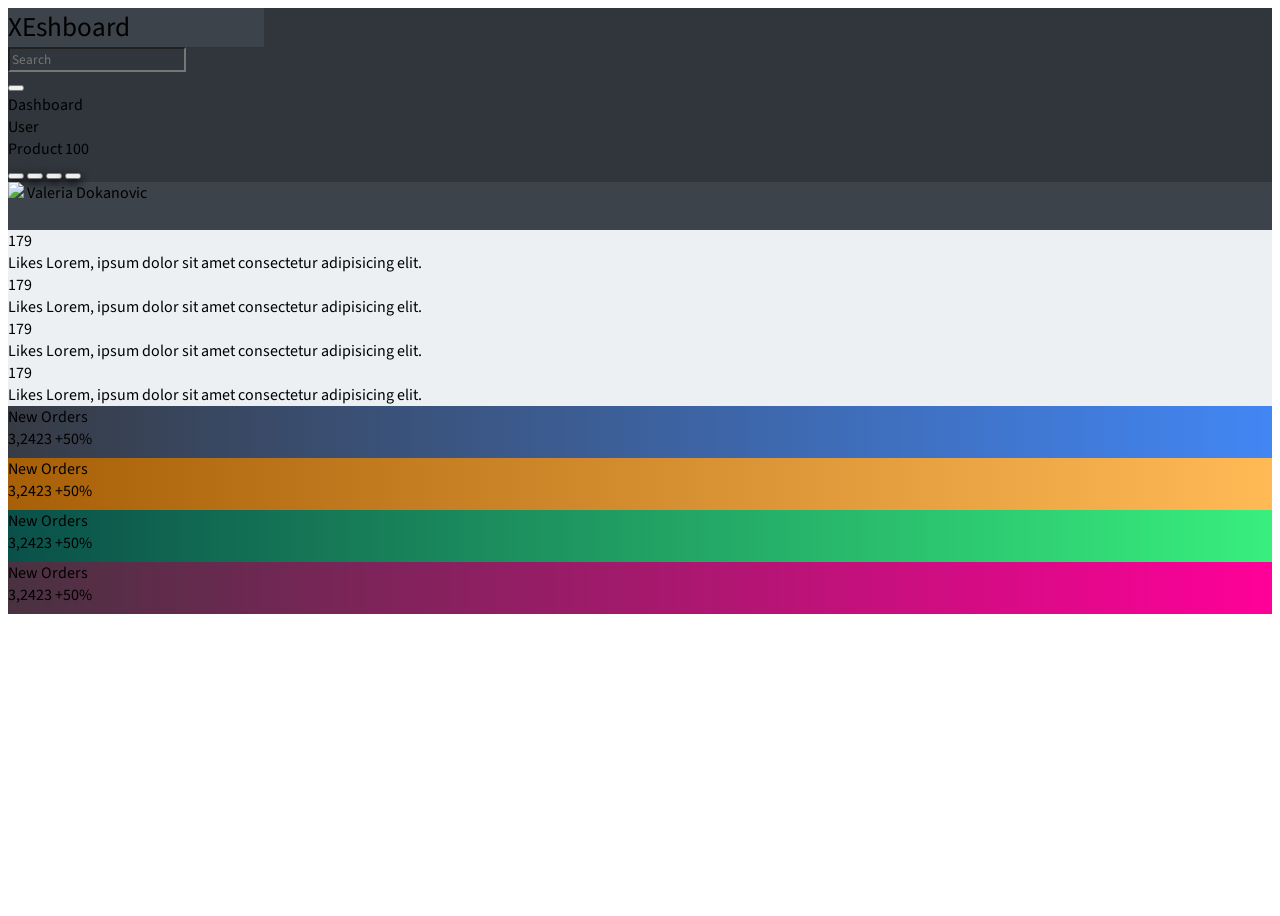
==== commit ba482ab9: "cards completed" ====
--- a/index.html
+++ b/index.html
@@ -23,7 +23,12 @@
             overlay : false, true
             interaction : normal, mouse-over
          -->
+         <!-- 
+            Avoid display change when interaction : mouse
+          -->
         <section id="left-bar" class="bg-dark-n1 start-0" data-display="normal" data-overlay="false" data-interaction="normal">
+            <!-- following div is necessary for mobile -->
+            <div class="w-100 h-100 position-fixed"></div>
             <div id="left-bar-in" class="d-flex flex-column h-100 position-relative">
                 <!-- Branding -->
                 <div id="lb-brand" class="py-1 bg-dark-n2 text-center text-white fw-bold m-0"></div>
@@ -90,11 +95,11 @@
         <!-- LEFT BAR END -->
 
         <!-- MIDDLE SECTION START -->
-        <section id="middleSection" class="d-flex w-100 h-100">
+        <section id="middleSection" class="d-flex flex-column w-100">
             <!-- TOP BAR START -->
             <section id="top-bar" class="bg-dark-n2 w-100 d-flex text-white">
                 <!-- Left Bar Close Toggle -->
-                <div onclick="toggleLayout()" class="btn btn-outline-primary border-0 rounded-0 px-3 d-flex align-items-center text-white">
+                <div onclick="lb_display_toggle()" class="btn btn-outline-primary border-0 rounded-0 px-3 d-flex align-items-center text-white tb-item">
                     <i class="fas fa-bars fa-lg"></i>
                 </div>
                 <!-- Message Dropdown -->
@@ -104,7 +109,7 @@
                         <span class="indicator"></span>
                     </i>
                     <!-- dropdown menu -->
-                    <div class="position-absolute top-100 end-0 text-dark bg-white shadow rounded-3 overflow-hidden tb-dropdown-menu" style="width: 19rem;">
+                    <div class="text-dark bg-white shadow rounded-3 overflow-hidden tb-dropdown-menu" style="width: 19rem;">
                         <!-- header -->
                         <div class="py-2 bg-light-1 text-secondary">
                             <span>You hav 10 new messages</span>
@@ -178,7 +183,7 @@
                         <span class="indicator"></span>
                     </i>
                     <!-- dropdown menu -->
-                    <div class="position-absolute top-100 end-0 text-dark bg-white shadow rounded-3 overflow-hidden tb-dropdown-menu" style="width: 19rem;">
+                    <div class="text-dark bg-white shadow rounded-3 overflow-hidden tb-dropdown-menu" style="width: 19rem;">
                         <!-- header -->
                         <div class="py-2 bg-light-1 text-secondary">
                             <span>You hav 5 new notifications</span>
@@ -223,7 +228,7 @@
                         <span class="indicator"></span>
                     </i>
                     <!-- dropdown menu -->
-                    <div class="position-absolute top-100 end-0 text-dark bg-white shadow rounded-3 overflow-hidden tb-dropdown-menu" style="width: 19rem;">
+                    <div class="text-dark bg-white shadow rounded-3 overflow-hidden tb-dropdown-menu" style="width: 19rem;">
                         <!-- header -->
                         <div class="py-2 bg-light-1 text-secondary">
                             <span>You have 3 tasks</span>
@@ -272,7 +277,7 @@
                     <img src="https://randomuser.me/api/portraits/men/12.jpg" class="rounded-circle img-fluid h-100 border border-light border-2">
                     <span class="ms-1">Valeria Dokanovic</span>
                     <!-- dropdown menu -->
-                    <div class="position-absolute top-100 end-0 text-center text-dark bg-white shadow rounded-3 overflow-hidden tb-dropdown-menu"
+                    <div class="text-center text-dark bg-white shadow rounded-3 overflow-hidden tb-dropdown-menu"
                         style="width: 17rem;">
                         <div class="d-flex flex-column">
                             <img src="https://randomuser.me/api/portraits/men/12.jpg" width="100px" height="100px"
@@ -301,14 +306,115 @@
             <!-- TOP BAR END -->
 
             <!-- CONTENT START -->
-            <section id="content">
-
+            <section id="content" class="bg-light-1 h-100">
+                <div id="content-in" class="p-4">
+                    <!-- card style 1 -->
+                    <div class="row">
+                        <div class="col-xl-3 col-sm-6 col-12"> 
+                            <div class="p-3 text-white my-2 bg-info rounded-3 shadow">
+                                <div class="d-flex">
+                                    <span class="h1 fw-bolder">179</span>
+                                    <i class="fas fa-info-circle fa-4x ms-auto text-light"></i>
+                                </div>
+                                <span class="d-bllock fw-bold h5">Likes</span>
+                                <span class="d-block">Lorem, ipsum dolor sit amet consectetur adipisicing elit.</span>
+                            </div>
+                        </div>
+                        <div class="col-xl-3 col-sm-6 col-12"> 
+                            <div class="p-3 text-white my-2 bg-warning rounded-3 shadow">
+                                <div class="d-flex">
+                                    <span class="h1 fw-bolder">179</span>
+                                    <i class="fas fa-warning fa-4x ms-auto text-light"></i>
+                                </div>
+                                <span class="d-bllock fw-bold h5">Likes</span>
+                                <span class="d-block">Lorem, ipsum dolor sit amet consectetur adipisicing elit.</span>
+                            </div>
+                        </div>
+                        <div class="col-xl-3 col-sm-6 col-12"> 
+                            <div class="p-3 text-white my-2 bg-success rounded-3 shadow">
+                                <div class="d-flex">
+                                    <span class="h1 fw-bolder">179</span>
+                                    <i class="fas fa-thumbs-up fa-4x ms-auto text-light"></i>
+                                </div>
+                                <span class="d-bllock fw-bold h5">Likes</span>
+                                <span class="d-block">Lorem, ipsum dolor sit amet consectetur adipisicing elit.</span>
+                            </div>
+                        </div>
+                        <div class="col-xl-3 col-sm-6 col-12"> 
+                            <div class="p-3 text-white my-2 bg-danger rounded-3 shadow">
+                                <div class="d-flex">
+                                    <span class="h1 fw-bolder">179</span>
+                                    <i class="fas fa-skull-crossbones fa-4x ms-auto text-light"></i>
+                                </div>
+                                <span class="d-bllock fw-bold h5">Likes</span>
+                                <span class="d-block">Lorem, ipsum dolor sit amet consectetur adipisicing elit.</span>
+                            </div>
+                        </div>
+                    </div>
+                    <!-- card style 2 -->
+                    <div class="row">
+                        <div class="col-xl-3 col-sm-6 col-12"> 
+                            <div class="p-3 text-white my-2 l-bg-info rounded-3 shadow position-relative">
+                                <i class="fas fa-info-circle fa-7x ms-auto text-light-transparent position-absolute end-0"></i>
+                                <span class="d-block h5 mb-4">New Orders</span>
+                                <div class="d-flex align-items-end mb-2">
+                                    <span class="h2 fw-bold">3,2423</span>
+                                    <span class="ms-auto h5">+50%</span>
+                                </div>
+                                <div class="progress" style="height: 8px;">
+                                    <div class="progress-bar bg-info" role="progressbar" style="width: 50%"></div>
+                                </div>
+                            </div>
+                        </div>
+                        <div class="col-xl-3 col-sm-6 col-12"> 
+                            <div class="p-3 text-white my-2 l-bg-warning rounded-3 shadow position-relative">
+                                <i class="fas fa-warning fa-7x ms-auto text-light-transparent position-absolute end-0"></i>
+                                <span class="d-block h5 mb-4">New Orders</span>
+                                <div class="d-flex align-items-end mb-2">
+                                    <span class="h2 fw-bold">3,2423</span>
+                                    <span class="ms-auto h5">+50%</span>
+                                </div>
+                                <div class="progress" style="height: 8px;">
+                                    <div class="progress-bar bg-warning" role="progressbar" style="width: 50%"></div>
+                                </div>
+                            </div>
+                        </div>
+                        <div class="col-xl-3 col-sm-6 col-12"> 
+                            <div class="p-3 text-white my-2 l-bg-success rounded-3 shadow position-relative">
+                                <i class="fas fa-thumbs-up fa-7x ms-auto text-light-transparent position-absolute end-0"></i>
+                                <span class="d-block h5 mb-4">New Orders</span>
+                                <div class="d-flex align-items-end mb-2">
+                                    <span class="h2 fw-bold">3,2423</span>
+                                    <span class="ms-auto h5">+50%</span>
+                                </div>
+                                <div class="progress" style="height: 8px;">
+                                    <div class="progress-bar bg-success" role="progressbar" style="width: 50%"></div>
+                                </div>
+                            </div>
+                        </div>
+                        <div class="col-xl-3 col-sm-6 col-12"> 
+                            <div class="p-3 text-white my-2 l-bg-danger rounded-3 shadow position-relative">
+                                <i class="fas fa-skull-crossbones fa-7x ms-auto text-light-transparent position-absolute end-0"></i>
+                                <span class="d-block h5 mb-4">New Orders</span>
+                                <div class="d-flex align-items-end mb-2">
+                                    <span class="h2 fw-bold">3,2423</span>
+                                    <span class="ms-auto h5">+50%</span>
+                                </div>
+                                <div class="progress" style="height: 8px;">
+                                    <div class="progress-bar bg-danger" role="progressbar" style="width: 50%"></div>
+                                </div>
+                            </div>
+                        </div>
+                    </div>
+                </div>
+                
             </section>
             <!-- CONTENT END -->
 
 
         </section>
         <!-- MIDDLE SECTION START -->
+
         <!-- RIGHT BAR STARTED -->
         <!-- RIGHT BAR END -->
     </div>
--- a/asset/css/style.css
+++ b/asset/css/style.css
@@ -46,10 +46,17 @@
     height: auto;
 }
 
+#left-bar>div:nth-child(1) {
+    background: #00000044;
+    z-index: 20;
+}
+
 #left-bar-in {
+    background: inherit;
     will-change: width;
     width: 16rem;
     transition: width 250ms, opacity 250ms;
+    z-index: 30;
 }
 
 #lb-brand {
@@ -164,25 +171,44 @@
     overflow: hidden;
 }
 
+/* ///////////////////// */
+/* left bar media queries */
+/* ///////////////////// */
+@media (any-hover: hover), (any-pointer: fine){
+    #left-bar > div:nth-child(1) {
+        display: none;
+    }
+}
+
+
+@media (any-hover: none), (any-pointer: none) {
+    #left-bar[data-display='normal'] > div:nth-child(1) {
+        display: block;
+    }
+    #left-bar[data-display='close'] > div:nth-child(1) {
+        display: none;
+    }
+    #lb-config-panel{
+        display: none!important;
+    }
+}
+
+
+
+
 /* //////////// */
 /* Top bar */
 /* //////////// */
 #top-bar {
     height: 3rem;
 }
-.tb-item:focus, .tb-item:focus-within{
-    background-color: var(--bs-primary)!important;
-    color: var(--bs-white)!important;
-}
+
 .tb-dropdown-menu a{
     text-decoration: none;
 }
 
 .tb-item .tb-dropdown-menu{
     display: none;
-}
-.tb-item:focus .tb-dropdown-menu, .tb-dropdown-menu:hover, .tb-dropdown-menu:focus, .tb-dropdown-menu:focus-within{
-    display: block;
 }
 
 .indicator::before {
@@ -207,6 +233,49 @@
     transition: transform 0.5s;
 }
 
+/* ///////////////////// */
+/* top bar interactions */
+/* ///////////////////// */
+.tb-item:focus, .tb-item:focus-within{
+    background-color: var(--bs-primary)!important;
+    color: var(--bs-white)!important;
+}
+
+.tb-item:focus .tb-dropdown-menu, .tb-dropdown-menu:hover, .tb-dropdown-menu:focus, .tb-dropdown-menu:focus-within{
+    display: block;
+}
+
+/* ///////////////////// */
+/* top bar media queries */
+/* ///////////////////// */
+
+@media (any-hover: hover), (any-pointer: fine) {
+    .tb-dropdown-menu{
+        position: absolute;
+        top: 100%;
+        right: 0;
+    }
+}
+
+@media (any-hover: none), (any-pointer: none) {
+    .tb-dropdown-menu{
+        position: fixed;
+        top: 3rem;
+        right: 50%;
+        transform: translateX(50%);
+    }
+}
+
+
+
+
+
+
+
+
+
+
+
 
 
 /* //////////// */
@@ -223,6 +292,23 @@
 .border-dark-n2 {
     border-color: #3c434b !important;
 }
+
+.l-bg-danger {
+    background: linear-gradient(to right, #493240, #f09) !important;
+}
+
+.l-bg-info {
+    background: linear-gradient(to right, #373b44, #4286f4) !important;
+}
+
+.l-bg-success {
+    background: linear-gradient(to right, #0a504a, #38ef7d) !important;
+}
+
+.l-bg-warning {
+    background: linear-gradient(to right, #a86008, #ffba56) !important;
+}
+
 
 .w-80 {
     width: 80% !important;
@@ -244,6 +330,9 @@
 }
 .to-light-1:hover, .bg-light-1{
     background-color: #ecf0f3!important;
+}
+.text-light-transparent{
+    color: #ffffff33;
 }
 /* //////////// */
 /* Animations */
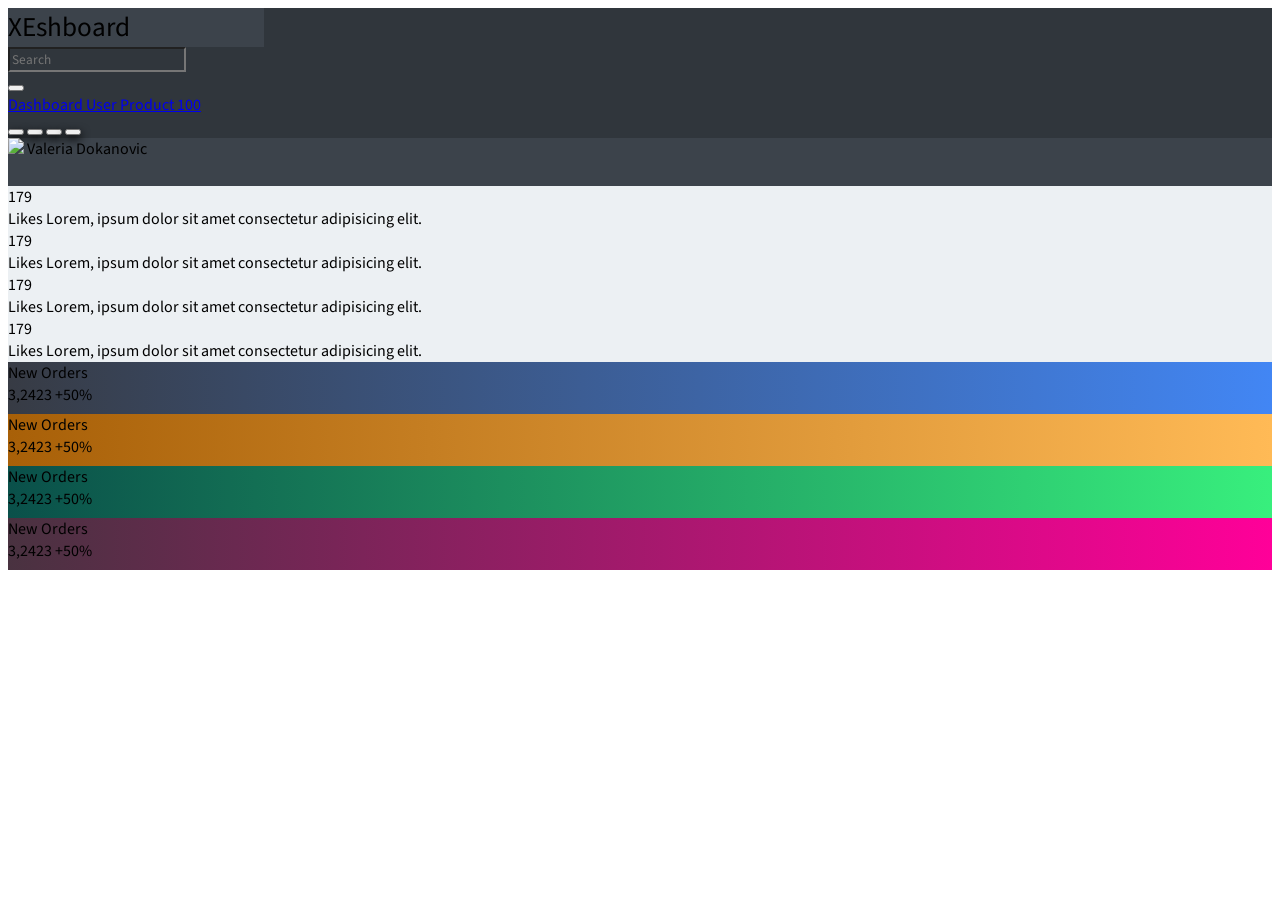
==== commit fa05f918: "product page completed" ====
--- a/index.html
+++ b/index.html
@@ -49,21 +49,21 @@
                 <!-- Left Bar Items -->
                 <div id="lb-items">
                     <!-- Simple Element (active) -->
-                    <div class="active btn btn-outline-primary d-flex align-items-center mx-2 p-2 my-1 text-white border-0">
+                    <a href="index.html" class="active btn btn-outline-primary d-flex align-items-center mx-2 p-2 my-1 text-white border-0 lb-item">
                         <i class="fas fa-tachometer-alt"></i>
                         <span class="name ms-2">Dashboard</span>
-                    </div>
+                    </a>
                     <!-- Simple Element -->
-                    <div class="btn btn-outline-primary d-flex align-items-center mx-2 p-2 my-1 text-white border-0">
+                    <a href="user.html" class="btn btn-outline-primary d-flex align-items-center mx-2 p-2 my-1 text-white border-0 lb-item">
                         <i class="fas fa-user"></i>
                         <span class="name ms-2">User</span>
-                    </div>
+                    </a>
                     <!-- Simple Element (with badge) -->
-                    <div class="btn btn-outline-primary d-flex align-items-center mx-2 p-2 my-1 text-white border-0">
+                    <a href="product.html" class="btn btn-outline-primary d-flex align-items-center mx-2 p-2 my-1 text-white border-0 lb-item">
                         <i class="fas fa-cart-shopping"></i>
                         <span class="name ms-2">Product</span>
                         <span class="badge bg-danger ms-auto">100</span>
-                    </div>
+                    </a>
                     
                 </div>
                 <!-- Left Bar bottom panel -->
--- a/asset/css/style.css
+++ b/asset/css/style.css
@@ -37,6 +37,14 @@
 
 #body-wrapper[data-layout='fixed'] #lb-items {
     overflow: visible auto;
+}
+
+#body-wrapper[data-layout='fixed'] #content{
+    overflow: hidden;
+}
+#body-wrapper[data-layout='fixed'] #content-in{
+    height: 100%;
+    overflow: auto;
 }
 
 /* //////////// */
@@ -68,7 +76,7 @@
 }
 /* temporary end */
 
-#lb-items > div, #lb-bottom-icons{
+#lb-items > .lb-item, #lb-bottom-icons{
     flex-direction: row;
 }
 
@@ -102,16 +110,16 @@
     content: 'XE';
 }
 /* temporary end */
-#left-bar[data-display='compact'] #lb-items > div,
+#left-bar[data-display='compact'] #lb-items > .lb-item,
 #left-bar[data-display='compact'] #lb-bottom-icons{
     flex-direction: column;
 }
 
-#left-bar[data-display='compact'] #lb-items > div{
+#left-bar[data-display='compact'] #lb-items > .lb-item{
     margin-left: 0.25rem!important;
     margin-right: 0.25rem!important;
 }
-/* #left-bar[data-display='compact'] #lb-items > div{
+/* #left-bar[data-display='compact'] #lb-items > .lb-item{
     margin-left: 0rem!important;
     margin-right: 0rem!important;
     padding-top: 0.6rem!important;
@@ -119,7 +127,7 @@
     border-radius: 0;
     position: relative;
 } */
-/* #left-bar[data-display='compact'] #lb-items > div:hover .name{
+/* #left-bar[data-display='compact'] #lb-items > .lb-item:hover .name{
     position: absolute;
     background: inherit;
     display: block!important;
@@ -132,8 +140,8 @@
     animation: fx_show 200ms linear 1 forwards;
 } */
 
-#left-bar[data-display='compact'] #lb-items > div > .name,
-#left-bar[data-display='compact'] #lb-items > div > .badge,
+#left-bar[data-display='compact'] #lb-items > .lb-item > .name,
+#left-bar[data-display='compact'] #lb-items > .lb-item > .badge,
 #left-bar[data-display='compact'] #lb-search-bar{
     display: none!important;
 }
@@ -201,6 +209,7 @@
 /* //////////// */
 #top-bar {
     height: 3rem;
+    z-index: 10;
 }
 
 .tb-dropdown-menu a{
@@ -271,9 +280,61 @@
 
 
 
-
-
-
+/* //////////// */
+/* Mid section */
+/* //////////// */
+
+/* product add page */
+.c-form-select{
+    padding-left: 2px!important;
+    padding-right: 30px!important;
+    max-width: 97px;
+}
+#product-brand .nav-item > a{
+    color: var(--bs-gray);
+}
+#product-brand .nav-item > a.active{
+    background-color: var(--bs-light);
+}
+
+
+  .rating_star {
+    display: flex;
+    flex-direction: row;
+    transform: rotateY(180deg);
+    margin: 0 auto;
+  }
+
+  .rating_star input {
+    width: 20%;
+    display: flex;
+    height: 20px;
+    position: relative;
+    visibility: hidden;
+  }
+
+  .rating_star input::before {
+    left: 0px;
+    top: 0px;
+    color: var(--bs-gray);
+    font-size: 25px;
+    display: flex;
+    visibility: visible;
+    content: "\2605";
+    position: absolute;
+    width: 100%;
+    height: 100%;
+    align-items: center;
+    justify-content: center;
+  }
+
+  .rating_star input:hover::before,
+  .rating_star input:hover~input::before,
+  .rating_star input:checked:before,
+  .rating_star input:checked~input::before {
+    content: "\2605";
+    color: var(--bs-primary);
+  }
 
 
 
@@ -288,7 +349,10 @@
 .bg-dark-n2 {
     background-color: #3c434b !important;
 }
-
+.bg-inherit {
+    background-color: inherit!important;
+
+}
 .border-dark-n2 {
     border-color: #3c434b !important;
 }
@@ -318,7 +382,7 @@
     width: 20% !important;
 }
 .text-overflow-ellipsis{
-    text-overflow: ellipsis;
+    text-overflow: ellipsis!important;
 }
 .to-primary,.to-light-1{
     background-color: transparent;
@@ -332,7 +396,19 @@
     background-color: #ecf0f3!important;
 }
 .text-light-transparent{
-    color: #ffffff33;
+    color: #ffffff33!important;
+}
+.text-dark-n2{
+    color: #3c434b!important;
+}
+.h7, .fs-7{
+    font-size: 0.9rem!important;
+}
+.h8, .fs-8{
+    font-size: 0.8rem!important;
+}
+.h9, .fs-9{
+    font-size: 0.7rem!important;
 }
 /* //////////// */
 /* Animations */
